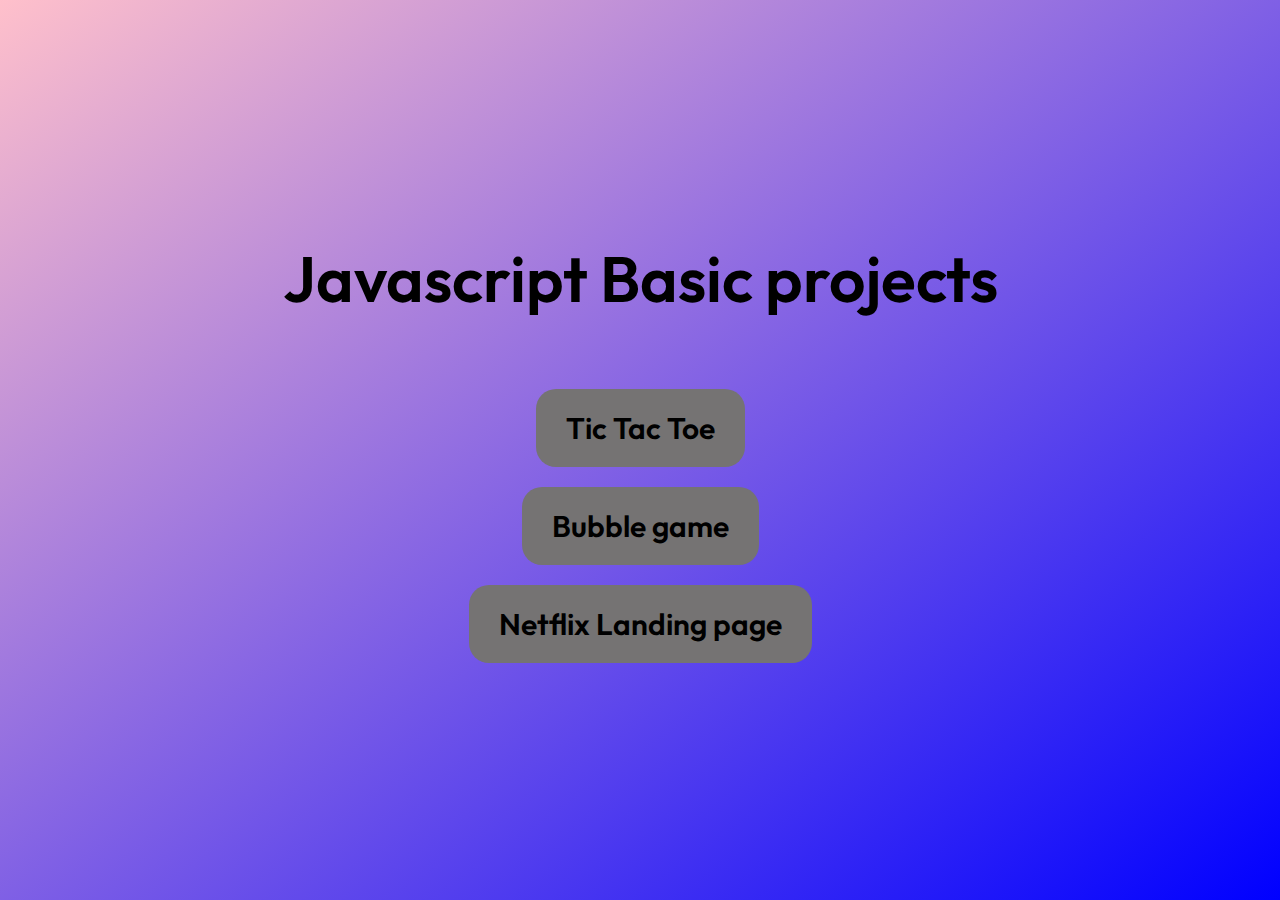
==== index.html @ 72efded1 "Add files via upload" ====
<!DOCTYPE html>
<html lang="en">
<head>
    <meta charset="UTF-8">
    <meta name="viewport" content="width=device-width, initial-scale=1.0">
    <title>JS basic projects</title>
    <link rel="stylesheet" href="style.css">
</head>
<body>
    <div id="main">
        <h1>Javascript Basic projects</h1>
        <a href="tic-tac-toe/tictactoe.html">Tic Tac Toe</a>
        <a href="Bubble Game/bubble.html">Bubble game</a>
        <a href="Netflix Landing Page/flix.html">Netflix Landing page</a>
    </div>
</body>
</html>
---- style.css ----
@import url('https://fonts.googleapis.com/css2?family=Outfit:wght@400;700&display=swap');
*{
    margin: 0;
    padding: 0;
    box-sizing: border-box;
    font-family: 'Outfit', sans-serif;
}
html , body{
    height: 100%;
    width: 100%;
}
#main
{
    height: 100%;
    width: 100%;
    background:linear-gradient(to bottom right, pink,blue);
    display: flex;
    justify-content: center;
    align-items: center;
    flex-direction: column;
    gap: 20px;
}
h1{
    font-size: 5vw;
    font-weight: 600;
    margin-bottom: 50px;
}
a{
    text-decoration: none;
    font-size: 30px;
    font-weight: 600;
    padding: 20px 30px;
    color: #000;
    border-radius: 20px;
    background-color: #757373;
}
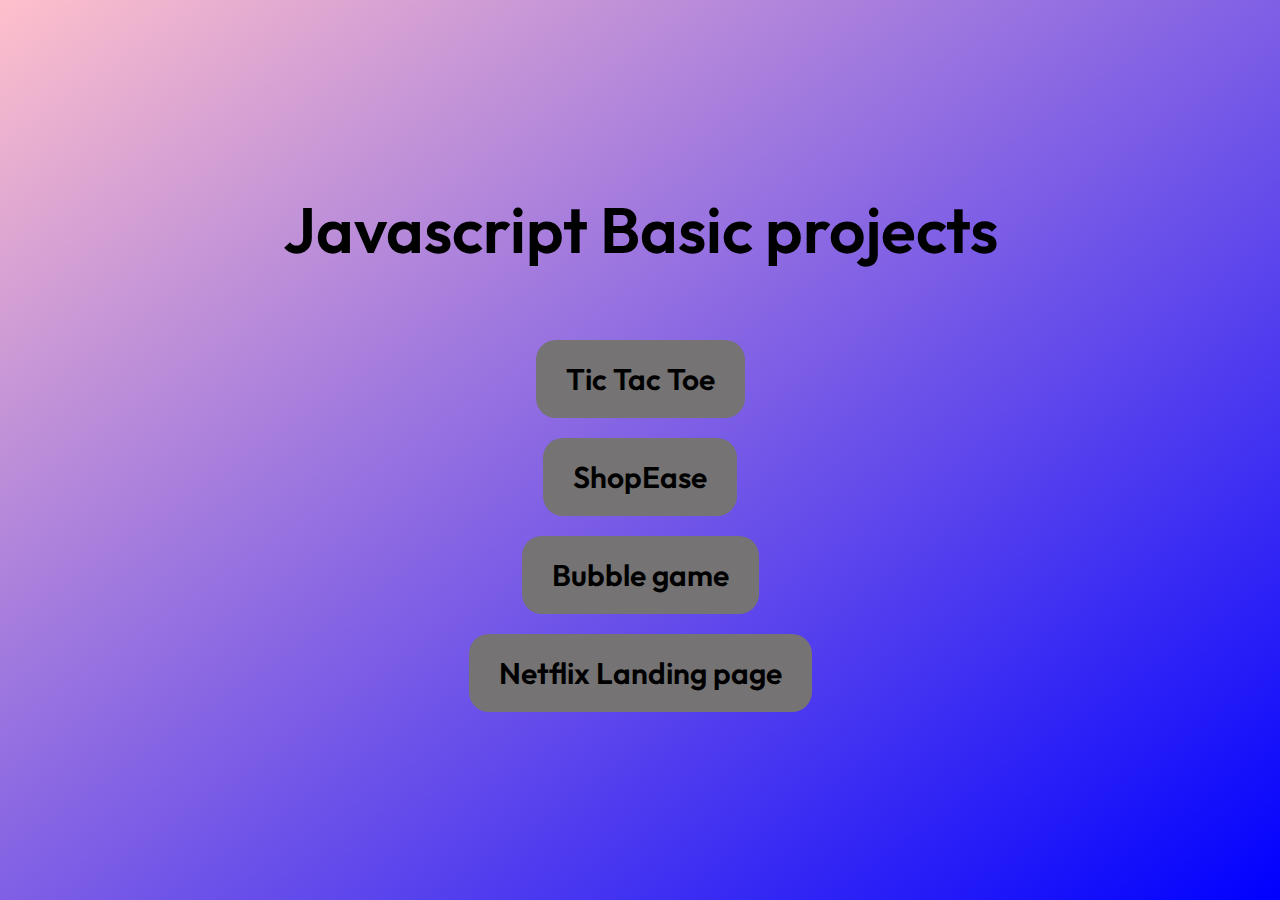
==== commit 9d628752: "Update index.html" ====
--- a/index.html
+++ b/index.html
@@ -10,8 +10,9 @@
     <div id="main">
         <h1>Javascript Basic projects</h1>
         <a href="tic-tac-toe/tictactoe.html">Tic Tac Toe</a>
+        <a href="Shopping Cart/shopease.html">ShopEase</a>
         <a href="Bubble Game/bubble.html">Bubble game</a>
         <a href="Netflix Landing Page/flix.html">Netflix Landing page</a>
     </div>
 </body>
-</html>+</html>
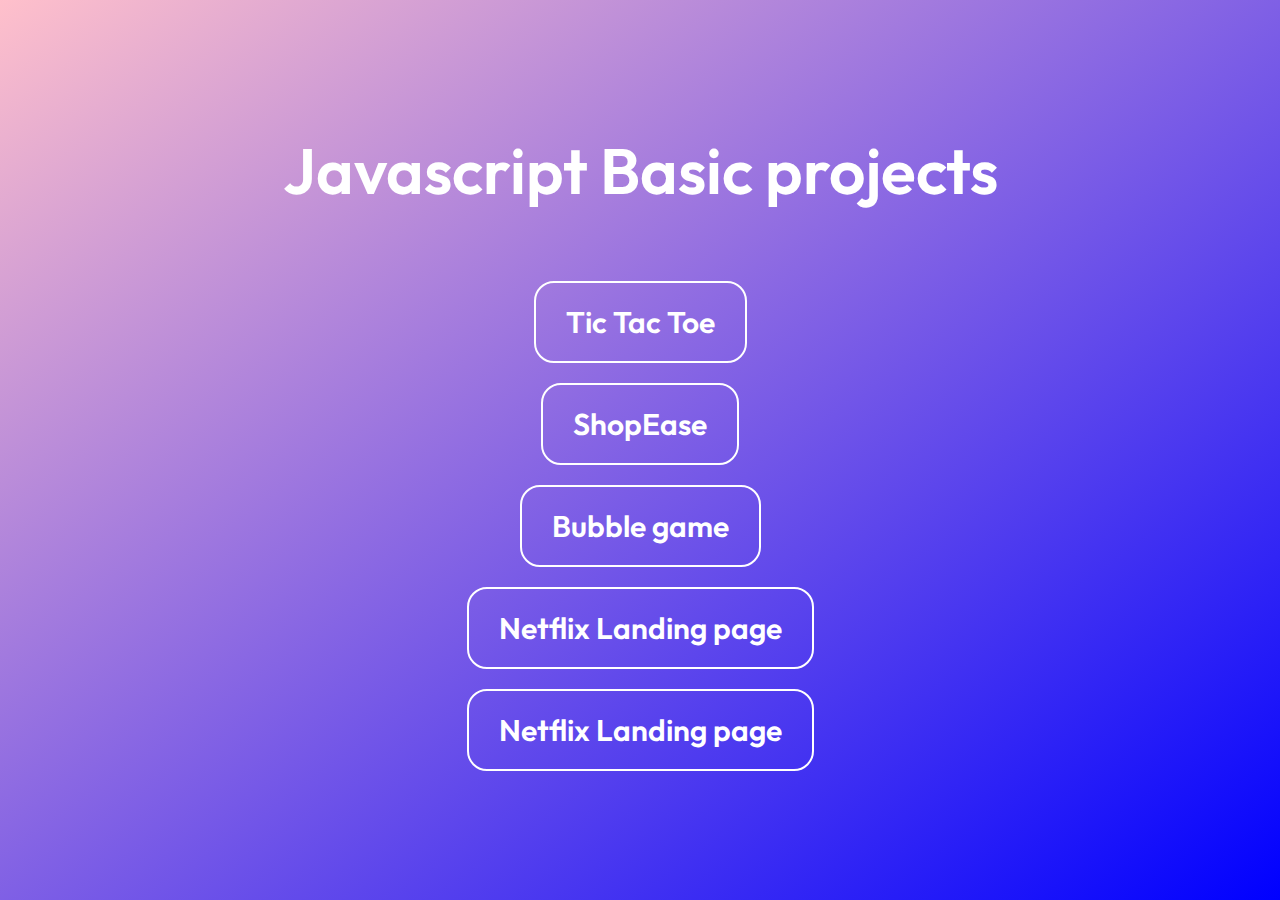
==== commit 6308e46a: "Update index.html" ====
--- a/index.html
+++ b/index.html
@@ -13,6 +13,7 @@
         <a href="Shopping Cart/shopease.html">ShopEase</a>
         <a href="Bubble Game/bubble.html">Bubble game</a>
         <a href="Netflix Landing Page/flix.html">Netflix Landing page</a>
+        <a href="snake game/snake.html">Netflix Landing page</a>
     </div>
 </body>
 </html>
--- a/style.css
+++ b/style.css
@@ -24,13 +24,19 @@
     font-size: 5vw;
     font-weight: 600;
     margin-bottom: 50px;
+    color: #fff;
 }
 a{
     text-decoration: none;
     font-size: 30px;
     font-weight: 600;
     padding: 20px 30px;
-    color: #000;
+    color: #fff;
     border-radius: 20px;
-    background-color: #757373;
-}+    background-color: transparent;
+    border: 2px solid #fff;
+    transition: all ease 0.5s;
+}
+a:hover{
+    background-color: #ffffff1e;
+}
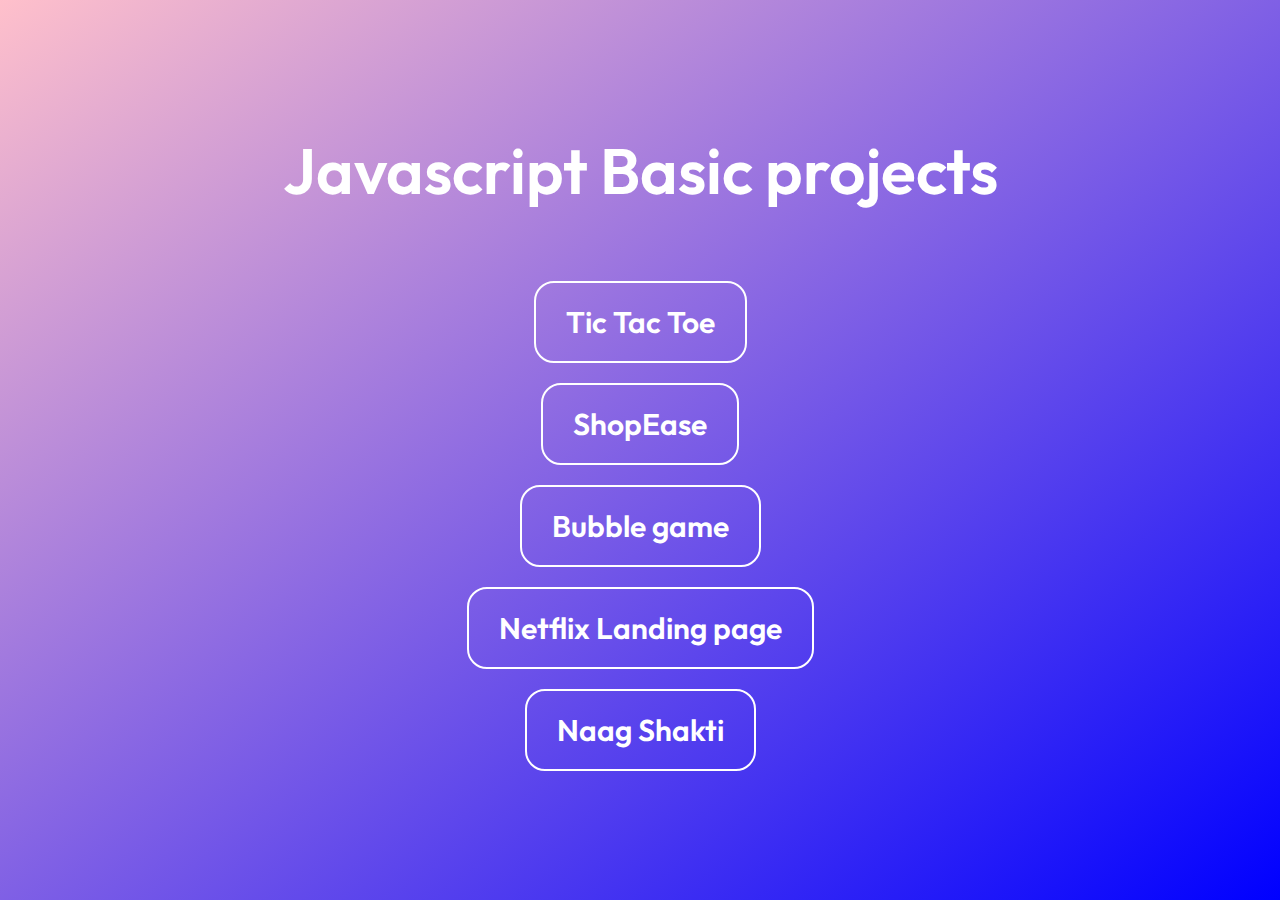
==== commit bbd9a60b: "Update index.html" ====
--- a/index.html
+++ b/index.html
@@ -13,7 +13,7 @@
         <a href="Shopping Cart/shopease.html">ShopEase</a>
         <a href="Bubble Game/bubble.html">Bubble game</a>
         <a href="Netflix Landing Page/flix.html">Netflix Landing page</a>
-        <a href="snake game/snake.html">Netflix Landing page</a>
+        <a href="snake game/snake.html">Naag Shakti</a>
     </div>
 </body>
 </html>
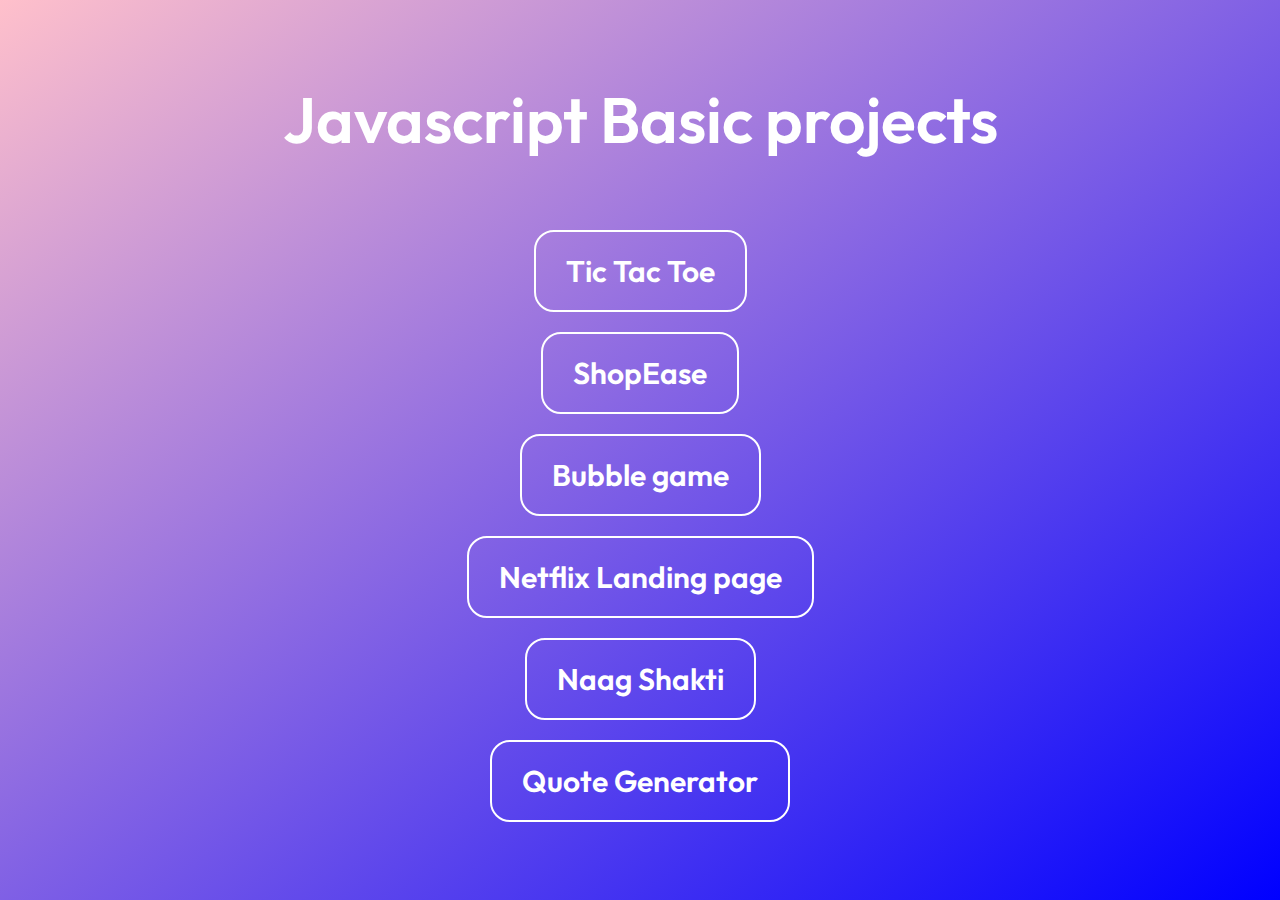
==== commit 882de25d: "Update index.html" ====
--- a/index.html
+++ b/index.html
@@ -14,6 +14,7 @@
         <a href="Bubble Game/bubble.html">Bubble game</a>
         <a href="Netflix Landing Page/flix.html">Netflix Landing page</a>
         <a href="snake game/snake.html">Naag Shakti</a>
+        <a href="https://quote-generator-five-pearl.vercel.app/">Quote Generator</a>
     </div>
 </body>
 </html>
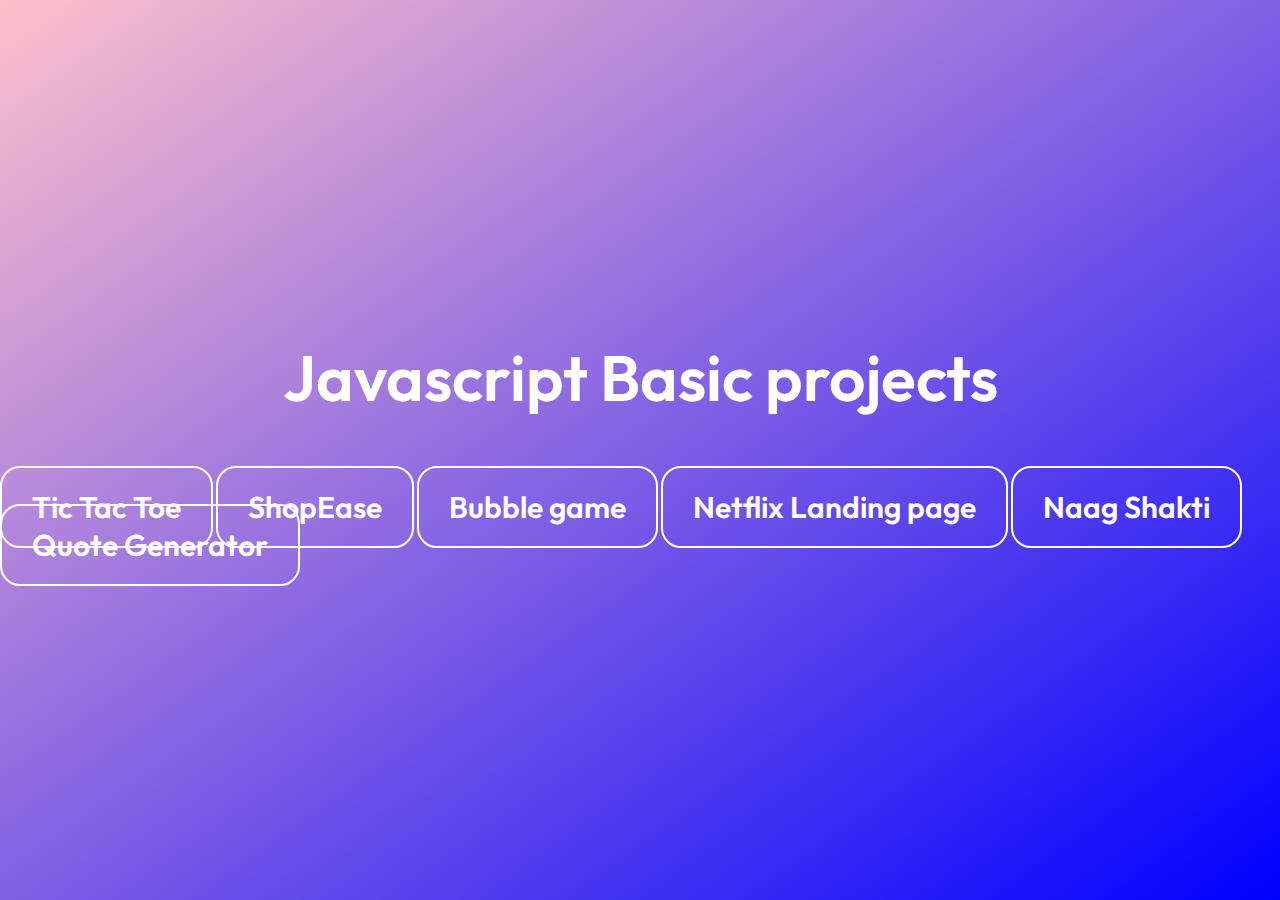
==== commit b672e8dd: "Update index.html" ====
--- a/index.html
+++ b/index.html
@@ -9,12 +9,14 @@
 <body>
     <div id="main">
         <h1>Javascript Basic projects</h1>
+        <div class="projects">
         <a href="tic-tac-toe/tictactoe.html">Tic Tac Toe</a>
         <a href="Shopping Cart/shopease.html">ShopEase</a>
         <a href="Bubble Game/bubble.html">Bubble game</a>
         <a href="Netflix Landing Page/flix.html">Netflix Landing page</a>
         <a href="snake game/snake.html">Naag Shakti</a>
         <a href="https://quote-generator-five-pearl.vercel.app/">Quote Generator</a>
+            </div>
     </div>
 </body>
 </html>
